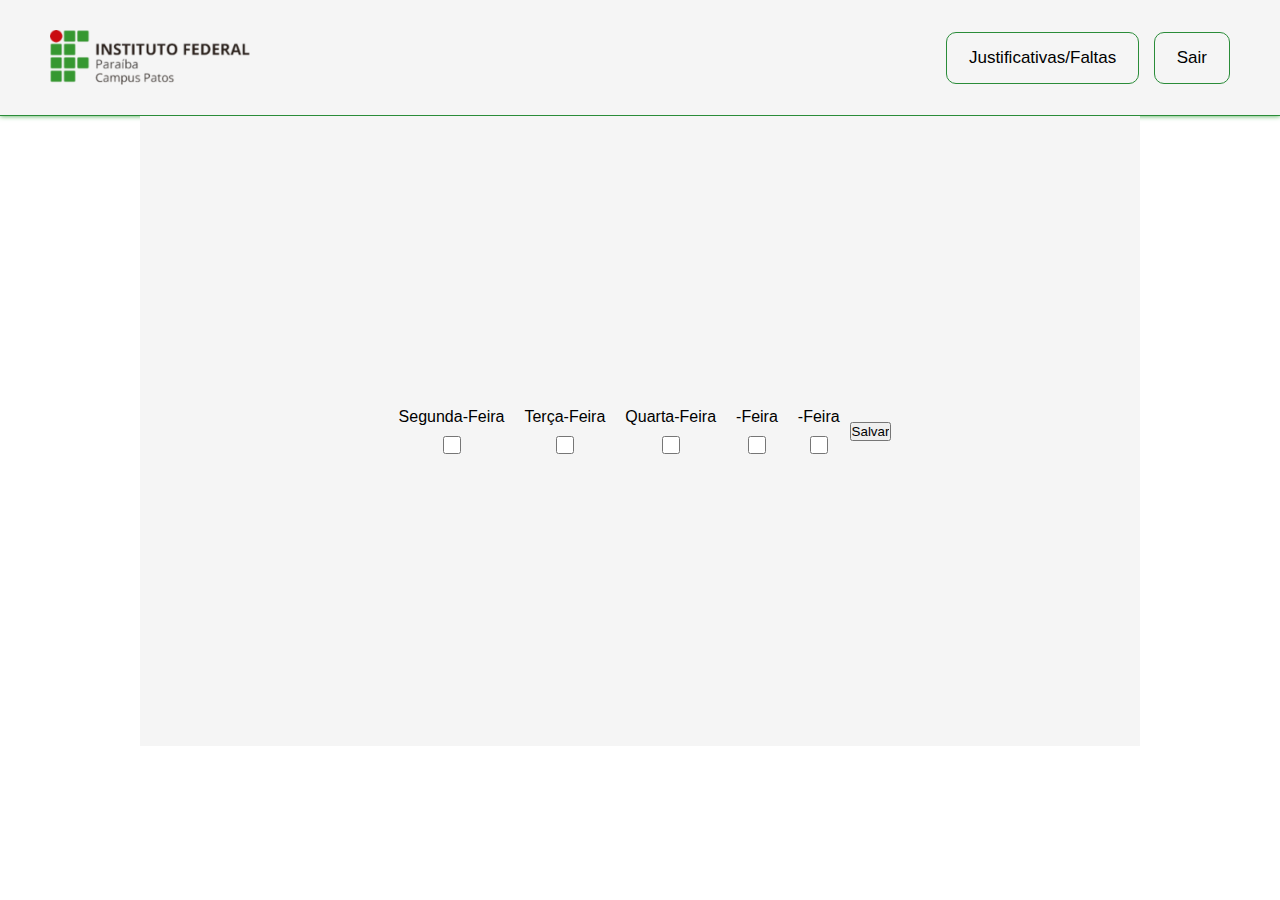
==== aluno.html @ 7cc7945e "navbar e seção de marcar o almoço" ====
<!DOCTYPE html>
<html lang="en">
<head>
    <meta charset="UTF-8">
    <meta http-equiv="X-UA-Compatible" content="IE=edge">
    <meta name="viewport" content="width=device-width, initial-scale=1.0">
    <link rel="stylesheet" href="css/aluno.css">
    <link rel="stylesheet" href="css/navbar.css">
    <title>Document</title>
</head>
<body>
    <header>
        <img src="images/ifpb-horizontal200.png" alt="logo horizontal do ifpb">
        <div class="nav_buttons">
            <a href="#"><button>Justificativas/Faltas</button></a>
            <a href="index.html"><button>Sair</button></a>
        </div>
    </header>
    <main>
        <section class="secao_almoco">
            <form action="regis_almoco.php" method="post">
                <div class="dias_semana">
                    <div class="dia">
                        <label for="segunda">Segunda-Feira</label>
                        <input type="checkbox" name="segunda" id="segunda" class="checkbox">
                    </div>
                    <div class="dia">
                        <label for="terca">Terça-Feira</label>
                        <input type="checkbox" name="terca" id="terca" class="checkbox">
                    </div>
                    <div class="dia">
                        <label for="quarta">Quarta-Feira</label>
                        <input type="checkbox" name="quarta" id="quarta" class="checkbox">
                    </div>
                    <div class="dia">
                        <label for="">-Feira</label>
                        <input type="checkbox" name="" id="" class="checkbox">
                    </div>
                    <div class="dia">
                        <label for="">-Feira</label>
                        <input type="checkbox" name="" id="" class="checkbox">
                    </div>
                </div>
                <div class="button_save">
                    <input type="submit" value="Salvar">
                </div>    
            </form>
        </section>
    </main>
</body>
</html>
---- css/aluno.css ----
@charset "UTF-8";

:root {
    --cor001: #44A64A;
    --cor002: #2A8C39;
    --cor003: #D93644;
    --cor004: #403837;
    --cor005: #0D0D0D;
    --cor006: #f5f5f5;
}

* {
    padding: 0px;
    margin: 0px;
    font-family: Arial, Helvetica, sans-serif;
}

body {
    width: 100vw;
    height: 97vh;
}

main {
    background-color: var(--cor006);
    margin: auto;
    min-width: 320px;
    max-width: 1000px;
}

section {
    height: 80vh;
}

.secao_almoco {
    display: flex;
    align-items: center;
    justify-content: center;
    height: 70vh;
}

form, div.dias_semana, div.dia {
    display: flex;
    align-items: center;
    justify-content: center;

}

div.dia {
    flex-direction: column;
    padding: 10px;
}

input.checkbox {
    width: 18px;
    height: 18px;
    margin-top: 10px;
}
---- css/navbar.css ----
@charset "UTF-8";

:root {
    --cor001: #44A64A;
    --cor002: #2A8C39;
    --cor003: #D93644;
    --cor004: #403837;
    --cor005: #0D0D0D;
    --cor006: #f5f5f5;
}

* {
    font-family: Arial, Helvetica, sans-serif;
}

header {
    display: flex;
    align-items: center;
    justify-content: space-between;
    background-color: var(--cor006);
    box-shadow: 0px 0px 5px var(--cor001);
    border-bottom: 1px solid var(--cor002);
    padding: 30px 50px;
}

button {
    background-color: transparent;
    padding: 15px 22px;
    margin-left: 10px;
    border: 1.5px solid var(--cor002);
    border-radius: 10px;
    font-size: 17px;
    cursor: pointer;
    transition: all 0.3s ease 0s;
}

button:hover {
    border: 1.5px solid var(--cor002);
    background-color: var(--cor001);
    color: white;
    box-shadow: 0px 0px 7px var(--cor002);
}
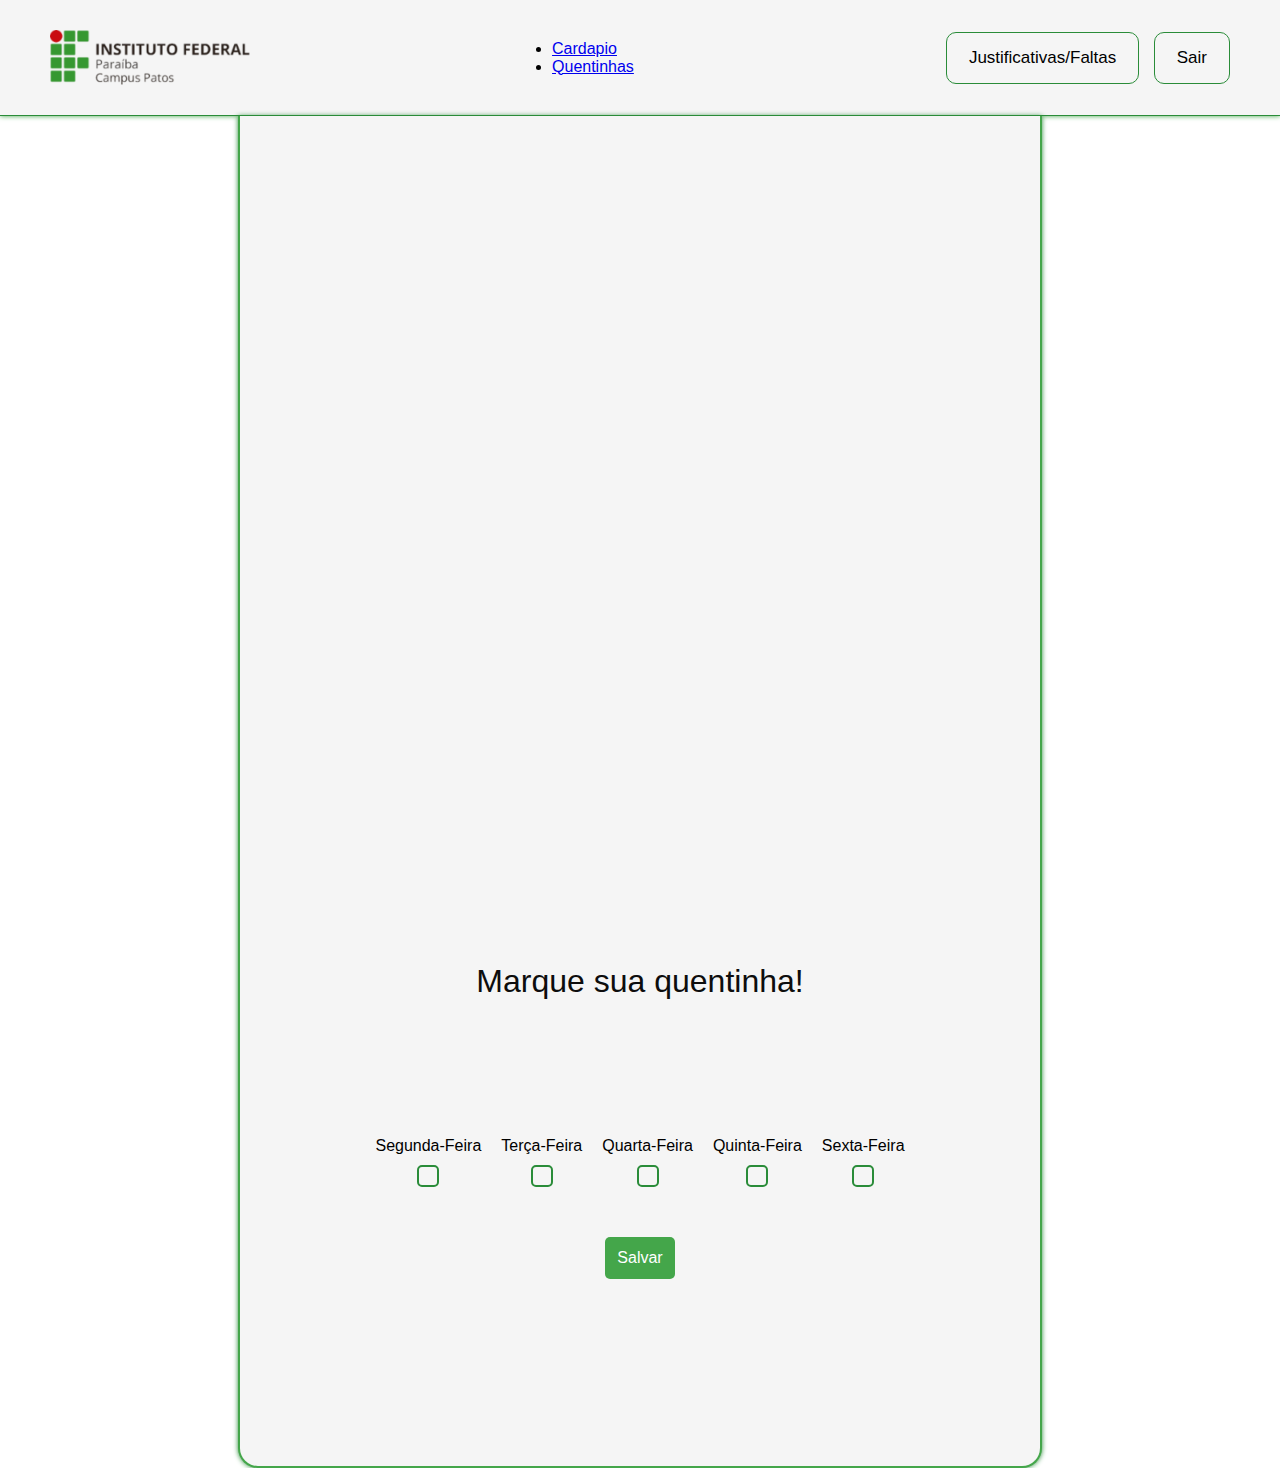
==== commit e28a5757: "seção para marcar as quentinhas" ====
--- a/aluno.html
+++ b/aluno.html
@@ -11,14 +11,23 @@
 <body>
     <header>
         <img src="images/ifpb-horizontal200.png" alt="logo horizontal do ifpb">
+        <nav>
+            <ul>
+                <li><a href="#secao_cardapio">Cardapio</a></li>
+                <li><a href="#secao_quentinha">Quentinhas</a></li>
+            </ul>
+        </nav>
         <div class="nav_buttons">
             <a href="#"><button>Justificativas/Faltas</button></a>
             <a href="index.html"><button>Sair</button></a>
         </div>
     </header>
     <main>
-        <section class="secao_almoco">
-            <form action="regis_almoco.php" method="post">
+        <section id="secao_cardapio" class="secao_cardapio">
+        </section>
+        <section id="secao_quentinha" class="secao_quentinha">
+            <h1>Marque sua quentinha!</h1>
+            <form action="regis_quentinha.php" method="post">
                 <div class="dias_semana">
                     <div class="dia">
                         <label for="segunda">Segunda-Feira</label>
@@ -33,16 +42,16 @@
                         <input type="checkbox" name="quarta" id="quarta" class="checkbox">
                     </div>
                     <div class="dia">
-                        <label for="">-Feira</label>
-                        <input type="checkbox" name="" id="" class="checkbox">
+                        <label for="quinta">Quinta-Feira</label>
+                        <input type="checkbox" name="quinta" id="quinta" class="checkbox">
                     </div>
                     <div class="dia">
-                        <label for="">-Feira</label>
-                        <input type="checkbox" name="" id="" class="checkbox">
+                        <label for="sexta">Sexta-Feira</label>
+                        <input type="checkbox" name="sexta" id="sexta" class="checkbox">
                     </div>
                 </div>
-                <div class="button_save">
-                    <input type="submit" value="Salvar">
+                <div class="div_button">
+                    <input class="button_save" type="submit" value="Salvar">
                 </div>    
             </form>
         </section>
--- a/css/aluno.css
+++ b/css/aluno.css
@@ -21,37 +21,119 @@
 }
 
 main {
+    margin: auto;
+    width: 800px;
     background-color: var(--cor006);
-    margin: auto;
-    min-width: 320px;
-    max-width: 1000px;
+    border: 2px solid var(--cor001);
+    border-top: none;
+    border-radius: 0px 0px 20px 20px;
+    box-shadow: 0px 0px 5px var(--cor002);
 }
 
 section {
     height: 80vh;
 }
 
-.secao_almoco {
+.secao_quentinha {
     display: flex;
     align-items: center;
-    justify-content: center;
+    justify-content: space-evenly;
+    flex-direction: column;
     height: 70vh;
+}
+
+.secao_quentinha h1 {
+    color: var(--cor005);
+    font-size: 2em;
+    font-weight: normal;
 }
 
 form, div.dias_semana, div.dia {
     display: flex;
     align-items: center;
     justify-content: center;
+}
 
+form {
+    display: flex;
+    align-items: center;
+    justify-content: center;
+    flex-direction: column;
+    margin-bottom: 60px;
+    font-size: 1em;
+}
+
+div.dias_semana {
+    display: flex;
+    align-items: center;
+    justify-content: center;
+    margin-bottom: 30px;
 }
 
 div.dia {
+    display: flex;
+    align-items: center;
+    justify-content: center;
     flex-direction: column;
     padding: 10px;
 }
 
+label, input.checkbox {
+    cursor: pointer;
+}
+
 input.checkbox {
-    width: 18px;
-    height: 18px;
-    margin-top: 10px;
+    display: flex;
+    align-items: center;
+    justify-content: center;
+    position: relative;
+    margin: 10px;
+    appearance: none;
+    width: 22px;
+    height: 22px;
+    border: 2px solid var(--cor002);
+    border-radius: 5px;
+}
+
+input.checkbox:before {
+    content: "";
+    position: absolute;
+    width: 5px;
+    height: 10px;
+    top: 1px;
+    border-right: 3px solid var(--cor001);
+    border-bottom: 3px solid var(--cor001);
+    transform: rotate(45deg);
+    opacity: 0;
+    transition: all 0.2s ease-in-out;
+}
+
+input.checkbox:checked:before {
+    opacity: 1;
+}
+
+input.checkbox:focus {
+    box-shadow: 0px 0px 8px var(--cor002);
+}
+
+div.div_button {
+    display: flex;
+    align-items: center;
+    justify-content: end;
+}
+
+input.button_save {
+    background-color: var(--cor001);
+    padding: 12px;
+    border: none;
+    border-radius: 5px;
+    color: #ffffff;
+    font-size: 16px;
+    cursor: pointer;
+    transition: all 0.5s;
+}
+
+input.button_save:hover {
+    background-color: var(--cor002);
+    box-shadow: 0px 0px 10px #0d0d0d39;
 }--- a/css/navbar.css
+++ b/css/navbar.css
@@ -35,7 +35,6 @@
 }
 
 button:hover {
-    border: 1.5px solid var(--cor002);
     background-color: var(--cor001);
     color: white;
     box-shadow: 0px 0px 7px var(--cor002);
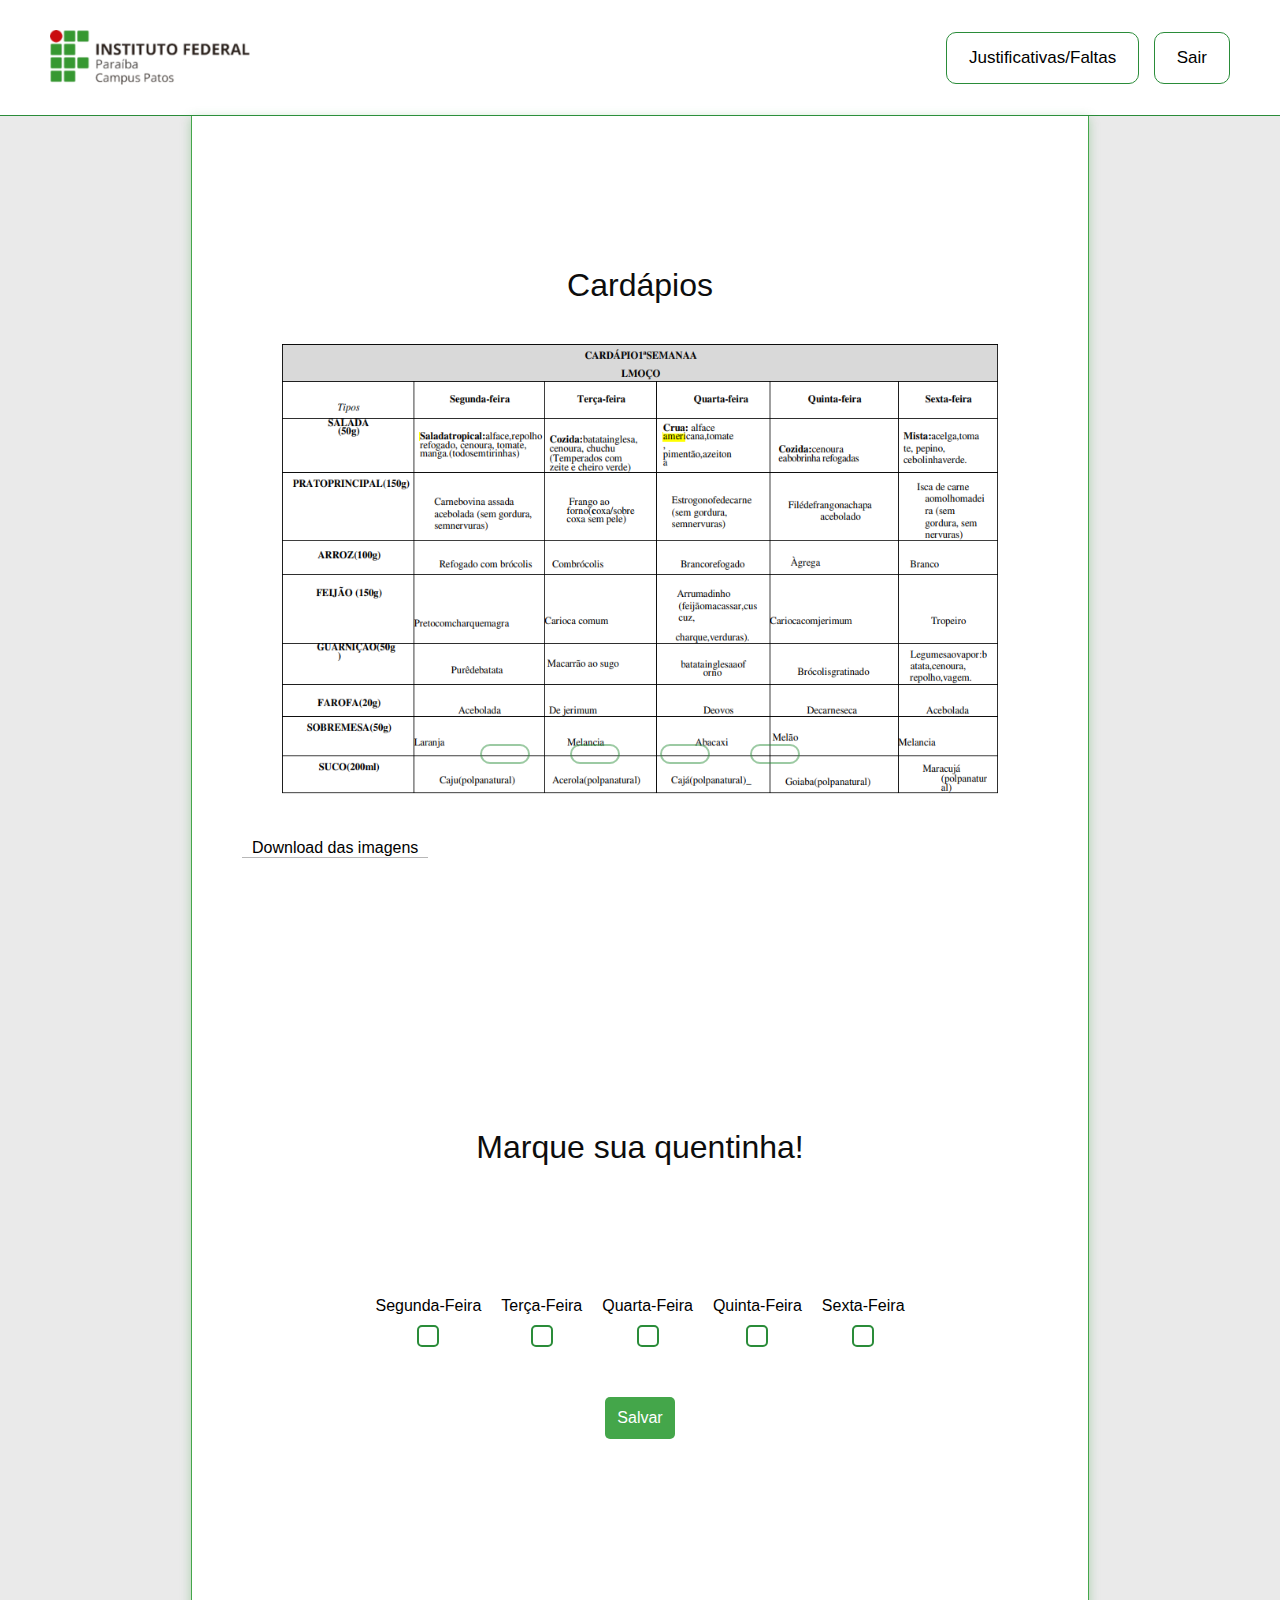
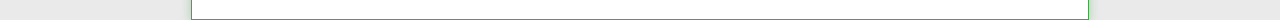
==== commit e7ea3609: "página aluna finalizada e página justificativa em andamento" ====
--- a/aluno.html
+++ b/aluno.html
@@ -6,54 +6,107 @@
     <meta name="viewport" content="width=device-width, initial-scale=1.0">
     <link rel="stylesheet" href="css/aluno.css">
     <link rel="stylesheet" href="css/navbar.css">
+    <script type="text/javascript" src="js/carrosel.js"></script>
     <title>Document</title>
 </head>
 <body>
     <header>
         <img src="images/ifpb-horizontal200.png" alt="logo horizontal do ifpb">
-        <nav>
-            <ul>
-                <li><a href="#secao_cardapio">Cardapio</a></li>
-                <li><a href="#secao_quentinha">Quentinhas</a></li>
-            </ul>
-        </nav>
         <div class="nav_buttons">
-            <a href="#"><button>Justificativas/Faltas</button></a>
+            <a href="falta_justificativa.html"><button>Justificativas/Faltas</button></a>
             <a href="index.html"><button>Sair</button></a>
         </div>
     </header>
     <main>
         <section id="secao_cardapio" class="secao_cardapio">
+
+            <h1>Cardápios</h1>
+
+            <div class="slider">
+                <div class="slides">
+
+                    <input type="radio" name="radio-btn" id="radio1">
+                    <input type="radio" name="radio-btn" id="radio2">
+                    <input type="radio" name="radio-btn" id="radio3">
+                    <input type="radio" name="radio-btn" id="radio4">
+
+                    <div class="slide" id="slide-first">
+                        <img src="images/almoco001.PNG" alt="image do cardapio">
+                    </div>
+                    <div class="slide">
+                        <img src="images/almoco002.PNG" alt="image do cardapio">
+                    </div>
+                    <div class="slide">
+                        <img src="images/jantar001.PNG" alt="image do cardapio">
+                    </div>
+                    <div class="slide">
+                        <img src="images/jantar002.PNG" alt="image do cardapio">
+                    </div>
+
+                </div>
+
+                    <div class="navegation-manual">
+                        <label for="radio1" class="manual-btn"></label>
+                        <label for="radio2" class="manual-btn"></label>
+                        <label for="radio3" class="manual-btn"></label>
+                        <label for="radio4" class="manual-btn"></label>
+                    </div>
+
+            </div>
+
+            <div class="div_download">
+                <div class="btn_download">
+                    <span>Download das imagens</span>
+                    <ul>    
+                        <li><a href="images/almoco001.PNG" download>almoço 1</a></li>
+                        <li><a href="images/almoco002.PNG" download>almoço 2</a></li>
+                        <li><a href="images/jantar001.PNG" download>jantar 1</a></li>
+                        <li><a href="images/jantar002.PNG" download>jantar 2</a></li>
+                    </ul>
+                </div>
+            </div>
+
         </section>
         <section id="secao_quentinha" class="secao_quentinha">
+
             <h1>Marque sua quentinha!</h1>
             <form action="regis_quentinha.php" method="post">
-                <div class="dias_semana">
+
+            <div class="dias_semana">
+
                     <div class="dia">
                         <label for="segunda">Segunda-Feira</label>
                         <input type="checkbox" name="segunda" id="segunda" class="checkbox">
                     </div>
+
                     <div class="dia">
                         <label for="terca">Terça-Feira</label>
                         <input type="checkbox" name="terca" id="terca" class="checkbox">
                     </div>
+
                     <div class="dia">
                         <label for="quarta">Quarta-Feira</label>
                         <input type="checkbox" name="quarta" id="quarta" class="checkbox">
                     </div>
+
                     <div class="dia">
                         <label for="quinta">Quinta-Feira</label>
                         <input type="checkbox" name="quinta" id="quinta" class="checkbox">
                     </div>
+
                     <div class="dia">
                         <label for="sexta">Sexta-Feira</label>
                         <input type="checkbox" name="sexta" id="sexta" class="checkbox">
                     </div>
+
                 </div>
+
                 <div class="div_button">
                     <input class="button_save" type="submit" value="Salvar">
                 </div>    
+
             </form>
+
         </section>
     </main>
 </body>
--- a/css/aluno.css
+++ b/css/aluno.css
@@ -2,12 +2,13 @@
 
 :root {
     --cor001: #44A64A;
-    --cor002: #2A8C39;
+    --cor002: #2A8C39;  
     --cor003: #D93644;
     --cor004: #403837;
     --cor005: #0D0D0D;
-    --cor006: #f5f5f5;
-}
+}
+
+/* inicio da estilização gerais */
 
 * {
     padding: 0px;
@@ -16,36 +17,161 @@
 }
 
 body {
-    width: 100vw;
+    background-color: #eaeaea;
+}
+
+main {
+    margin: 0 auto;
+    width: 70vw;
+    background-color: #ffffff;
+    border: 1px solid var(--cor001);
+    border-top: none;
+    box-shadow: 0px 2px 10px #44a64b61;
+}
+
+section {
+    display: flex;
+    justify-content: center;
+    align-items: center;
+    flex-direction: column;
     height: 97vh;
 }
 
-main {
-    margin: auto;
-    width: 800px;
-    background-color: var(--cor006);
-    border: 2px solid var(--cor001);
-    border-top: none;
-    border-radius: 0px 0px 20px 20px;
-    box-shadow: 0px 0px 5px var(--cor002);
-}
-
-section {
-    height: 80vh;
-}
-
-.secao_quentinha {
-    display: flex;
-    align-items: center;
-    justify-content: space-evenly;
-    flex-direction: column;
-    height: 70vh;
-}
-
-.secao_quentinha h1 {
+h1 {
+    margin-top: 20px;
     color: var(--cor005);
     font-size: 2em;
     font-weight: normal;
+}
+
+/* inicio da estilização gerais */
+
+/* inicio da estilização da seção dos cardápios */
+
+.slider {
+    margin-top: 40px;
+    width: 80%;
+    height: 450px;
+    overflow: hidden;
+}
+
+.slides {
+    width: 500%;
+    height: 450px;
+    display: flex;
+}
+
+.slides input[type=radio]{
+    display: none;
+}
+
+.slide {
+    width: 20%;
+    transition: 1s;
+}
+
+.slide img {
+    width: 100%;
+    height: 450px;
+}
+
+.navegation-manual {
+    margin-top: -50px;
+    display: flex;
+    justify-content: center;
+}
+
+.manual-btn {
+    border: 2px solid #2a8c3976;
+    padding: 8px;
+    width: 30px;
+    border-radius: 10px;
+    cursor: pointer;
+    transition: .5s;
+}
+
+.manual-btn:not(:last-child) {
+    margin-right: 40px;
+}
+
+.manual-btn:hover {
+    background-color: #2a8c3976;
+}
+
+#radio1:checked ~ #slide-first {
+    margin-left: 0;
+}
+
+#radio2:checked ~ #slide-first {
+    margin-left: -20%;
+}
+
+#radio3:checked ~ #slide-first {
+    margin-left: -40%;
+}
+
+#radio4:checked ~ #slide-first {
+    margin-left: -60%;
+}
+
+.div_download {
+    width: 100%;
+    padding-top: 40px;
+}
+
+.btn_download {
+    position: relative;
+    display: inline-flex;
+    margin-left: 50px;
+    padding: 5px 10px 0 10px;
+    border-bottom: 1px solid #0d0d0d4c;
+    transition: all .5s;
+}
+
+.btn_download:hover {
+    border-bottom: 1px solid var(--cor001);
+}
+
+.btn_download:hover ul {
+    display: block;
+}
+
+.btn_download ul {
+    display: none;
+    top: 105%;
+    width: 150px;
+    position: absolute;
+    background-color: transparent;
+    border: 1px solid #eeeeee;
+    list-style: none;
+    box-shadow: 0px 0px 5px #0d0d0d3e;
+}
+
+.btn_download ul li a {
+    display: block;
+}
+
+.btn_download ul li a {
+    padding: 10px 20px;
+    color: #0D0D0D;
+    text-decoration: none;
+    transition: all .5s;
+}
+
+.btn_download a:hover {
+    background-color: #eeeeee;
+}
+
+/* fim da estilização da seção dos cardápios */
+
+/* estilização da seção de marcar as quentinhas */
+
+.secao_quentinha {
+    display: flex;
+    align-items: center;
+    justify-content: space-evenly;
+    flex-direction: column;
+    height: 70vh;
 }
 
 form, div.dias_semana, div.dia {
@@ -136,4 +262,6 @@
 input.button_save:hover {
     background-color: var(--cor002);
     box-shadow: 0px 0px 10px #0d0d0d39;
-}+}
+
+/* fim da seção de marcar as quentinhas */--- a/css/navbar.css
+++ b/css/navbar.css
@@ -6,7 +6,7 @@
     --cor003: #D93644;
     --cor004: #403837;
     --cor005: #0D0D0D;
-    --cor006: #f5f5f5;
+    --cor006: #e6e6e6;
 }
 
 * {
@@ -17,8 +17,7 @@
     display: flex;
     align-items: center;
     justify-content: space-between;
-    background-color: var(--cor006);
-    box-shadow: 0px 0px 5px var(--cor001);
+    background-color: #ffffff;
     border-bottom: 1px solid var(--cor002);
     padding: 30px 50px;
 }
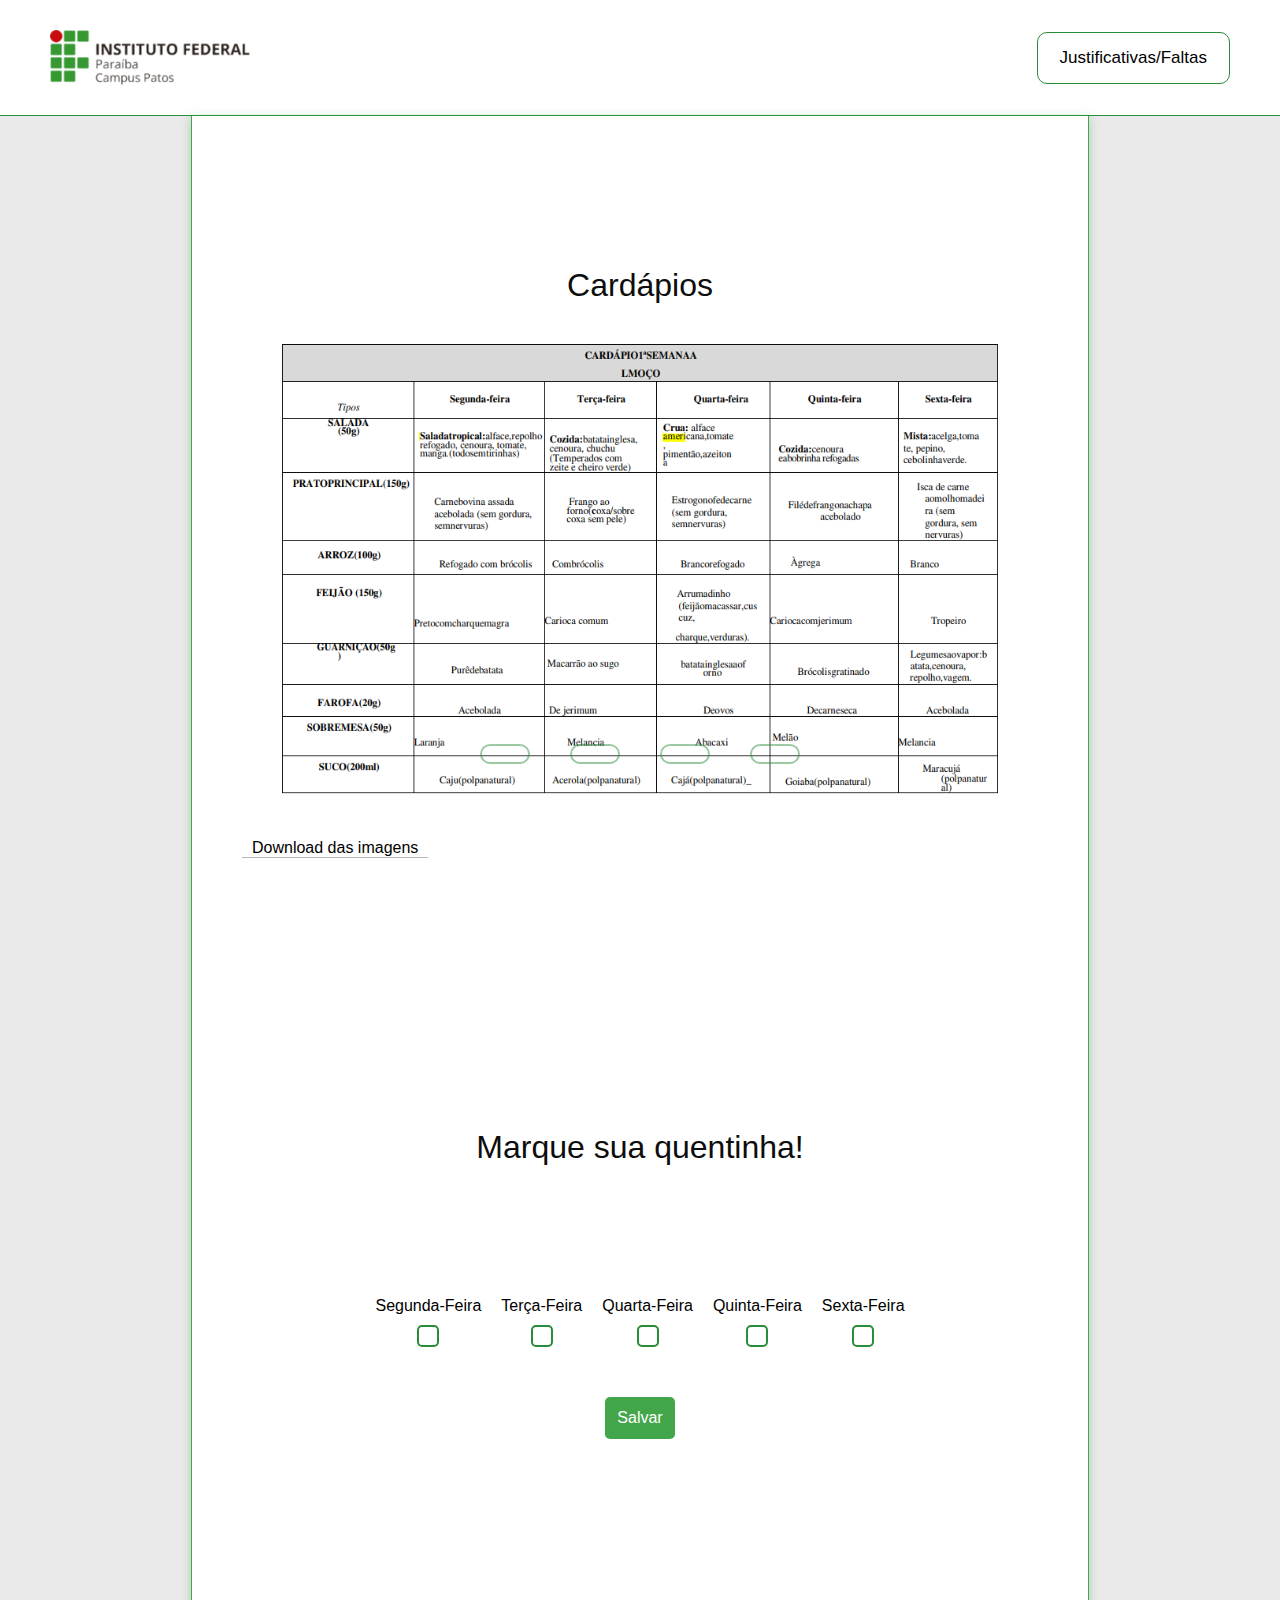
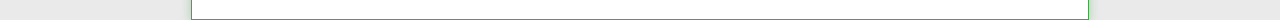
==== commit 6ed57b0e: "páginas do funcionário e valores no checkbox da marmita" ====
--- a/aluno.html
+++ b/aluno.html
@@ -14,7 +14,6 @@
         <img src="images/ifpb-horizontal200.png" alt="logo horizontal do ifpb">
         <div class="nav_buttons">
             <a href="falta_justificativa.html"><button>Justificativas/Faltas</button></a>
-            <a href="index.html"><button>Sair</button></a>
         </div>
     </header>
     <main>
@@ -76,27 +75,27 @@
 
                     <div class="dia">
                         <label for="segunda">Segunda-Feira</label>
-                        <input type="checkbox" name="segunda" id="segunda" class="checkbox">
+                        <input type="checkbox" name="segunda" id="segunda" value="1" class="checkbox">
                     </div>
 
                     <div class="dia">
                         <label for="terca">Terça-Feira</label>
-                        <input type="checkbox" name="terca" id="terca" class="checkbox">
+                        <input type="checkbox" name="terca" id="terca" value="1" class="checkbox">
                     </div>
 
                     <div class="dia">
                         <label for="quarta">Quarta-Feira</label>
-                        <input type="checkbox" name="quarta" id="quarta" class="checkbox">
+                        <input type="checkbox" name="quarta" id="quarta" vavalue="1" class="checkbox">
                     </div>
 
                     <div class="dia">
                         <label for="quinta">Quinta-Feira</label>
-                        <input type="checkbox" name="quinta" id="quinta" class="checkbox">
+                        <input type="checkbox" name="quinta" id="quinta" vavalue="1" class="checkbox">
                     </div>
 
                     <div class="dia">
                         <label for="sexta">Sexta-Feira</label>
-                        <input type="checkbox" name="sexta" id="sexta" class="checkbox">
+                        <input type="checkbox" name="sexta" id="sexta" value="1" class="checkbox">
                     </div>
 
                 </div>
--- a/css/navbar.css
+++ b/css/navbar.css
@@ -11,6 +11,8 @@
 
 * {
     font-family: Arial, Helvetica, sans-serif;
+    margin: 0;
+    padding: 0;
 }
 
 header {
@@ -25,7 +27,6 @@
 button {
     background-color: transparent;
     padding: 15px 22px;
-    margin-left: 10px;
     border: 1.5px solid var(--cor002);
     border-radius: 10px;
     font-size: 17px;
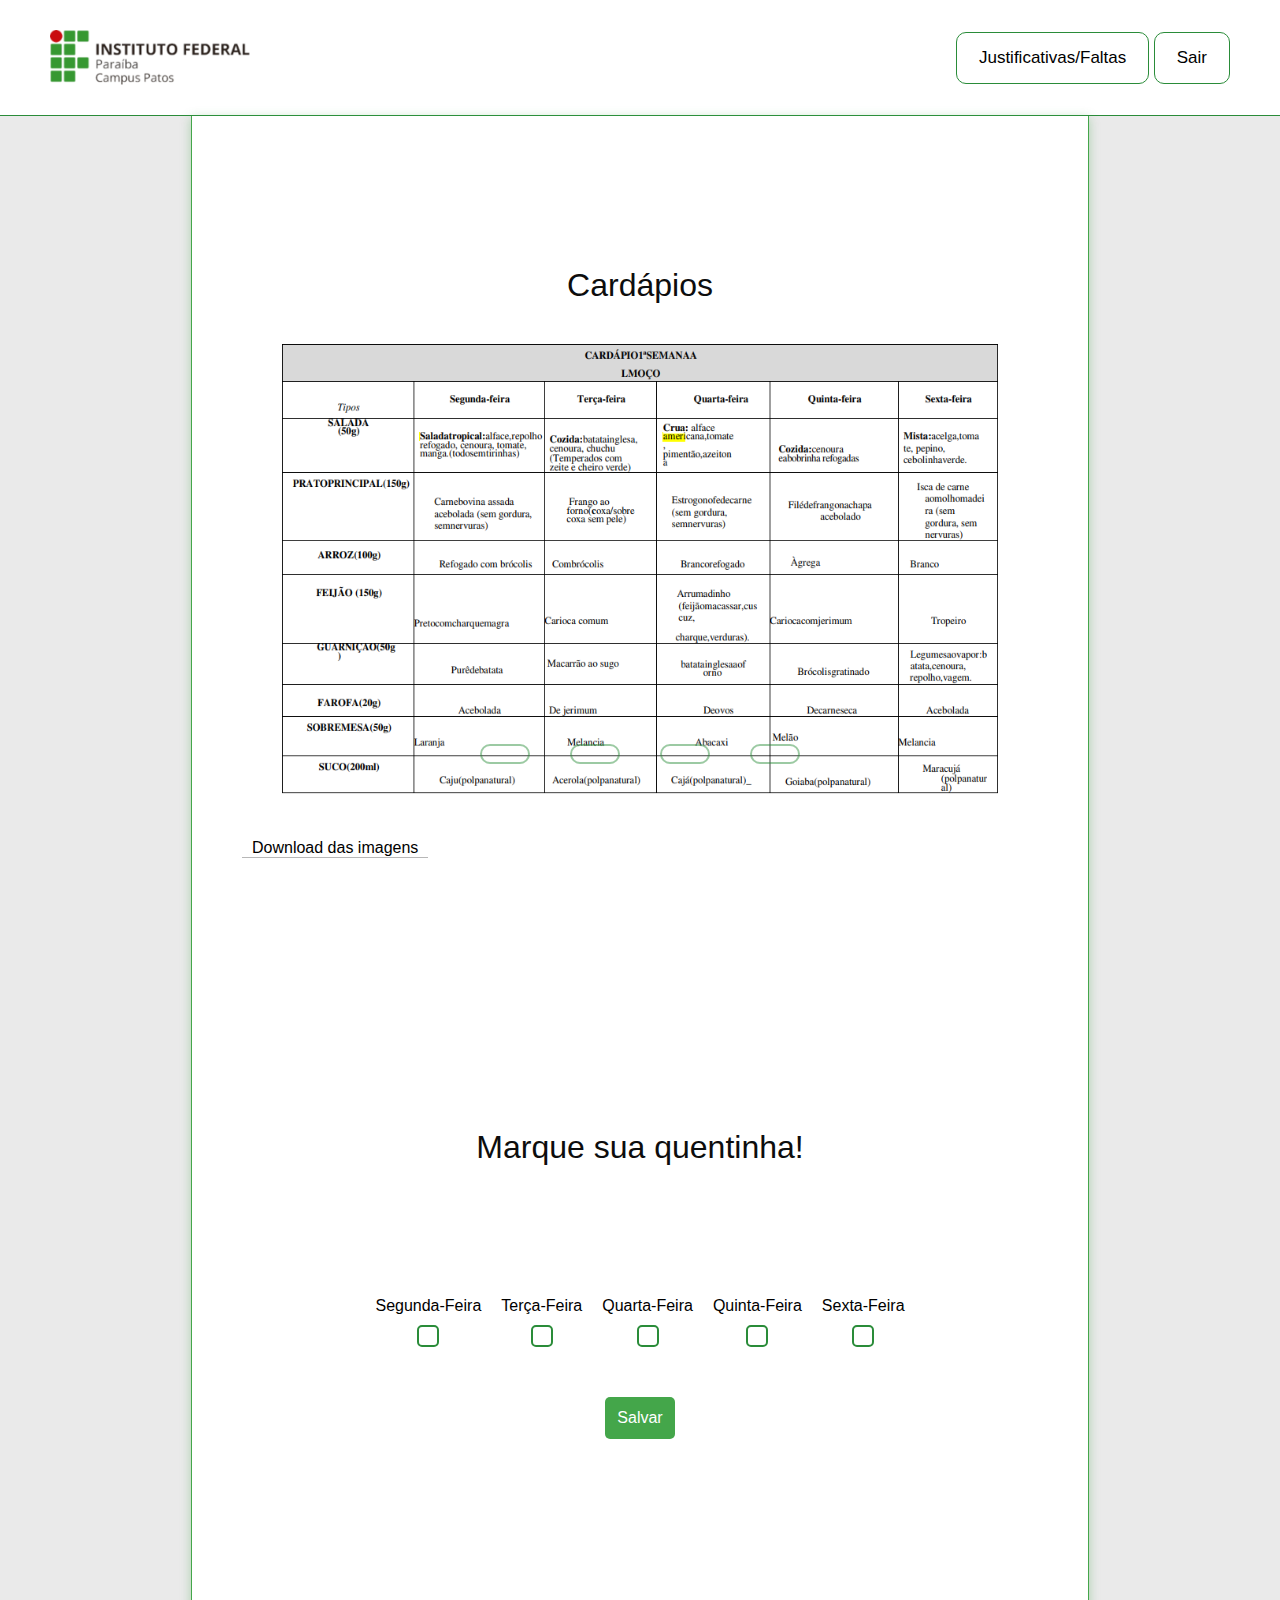
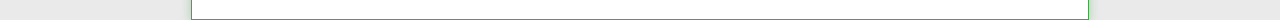
==== commit 6e5eb1ed: "Update aluno.html" ====
--- a/aluno.html
+++ b/aluno.html
@@ -14,6 +14,7 @@
         <img src="images/ifpb-horizontal200.png" alt="logo horizontal do ifpb">
         <div class="nav_buttons">
             <a href="falta_justificativa.html"><button>Justificativas/Faltas</button></a>
+            <a href="index.html"><button>Sair</button></a>
         </div>
     </header>
     <main>
@@ -69,33 +70,33 @@
         <section id="secao_quentinha" class="secao_quentinha">
 
             <h1>Marque sua quentinha!</h1>
-            <form action="regis_quentinha.php" method="post">
+            <form action="php/regis_quentinha.php" method="post">
 
             <div class="dias_semana">
 
                     <div class="dia">
                         <label for="segunda">Segunda-Feira</label>
-                        <input type="checkbox" name="segunda" id="segunda" value="1" class="checkbox">
+                        <input type="checkbox" name="segunda" id="segunda" class="checkbox">
                     </div>
 
                     <div class="dia">
                         <label for="terca">Terça-Feira</label>
-                        <input type="checkbox" name="terca" id="terca" value="1" class="checkbox">
+                        <input type="checkbox" name="terca" id="terca" class="checkbox">
                     </div>
 
                     <div class="dia">
                         <label for="quarta">Quarta-Feira</label>
-                        <input type="checkbox" name="quarta" id="quarta" vavalue="1" class="checkbox">
+                        <input type="checkbox" name="quarta" id="quarta" class="checkbox">
                     </div>
 
                     <div class="dia">
                         <label for="quinta">Quinta-Feira</label>
-                        <input type="checkbox" name="quinta" id="quinta" vavalue="1" class="checkbox">
+                        <input type="checkbox" name="quinta" id="quinta" class="checkbox">
                     </div>
 
                     <div class="dia">
                         <label for="sexta">Sexta-Feira</label>
-                        <input type="checkbox" name="sexta" id="sexta" value="1" class="checkbox">
+                        <input type="checkbox" name="sexta" id="sexta" class="checkbox">
                     </div>
 
                 </div>
@@ -109,4 +110,4 @@
         </section>
     </main>
 </body>
-</html>+</html>
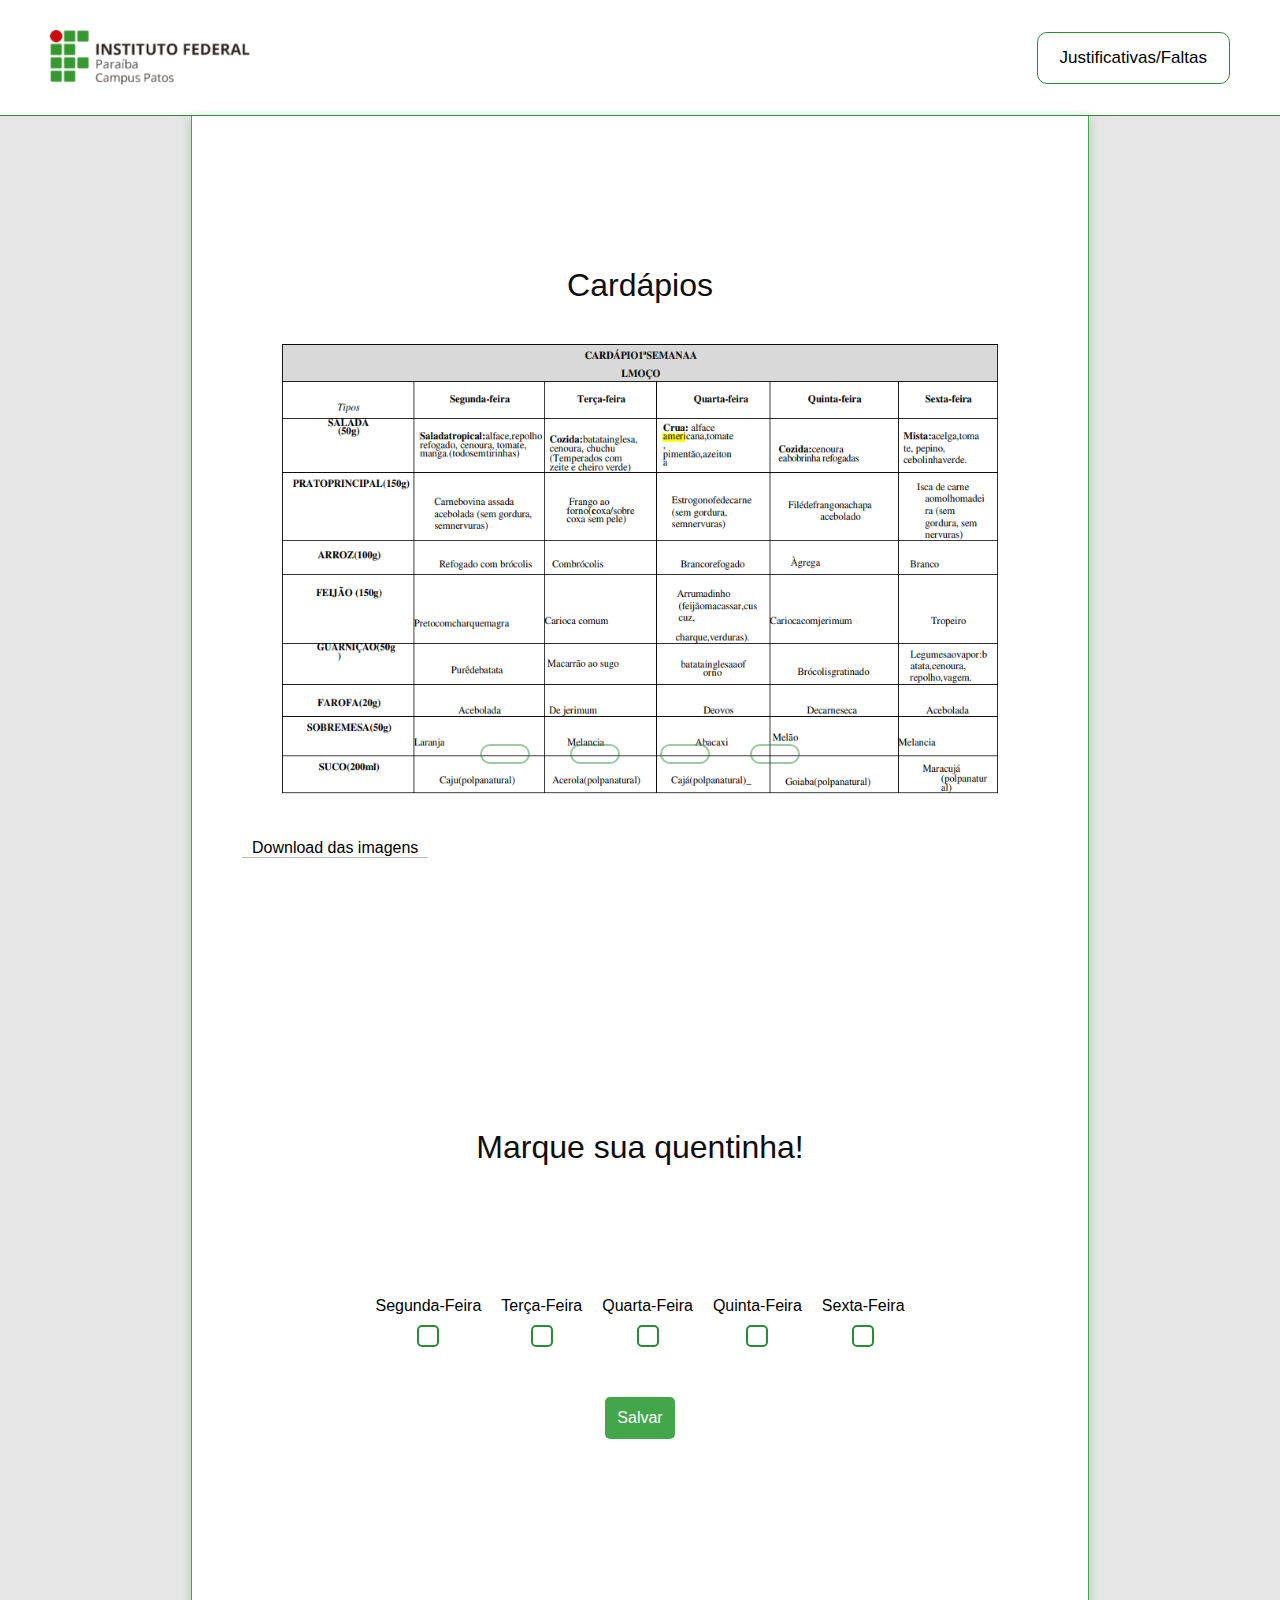
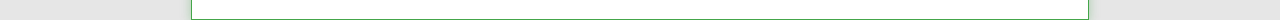
==== commit d3716d1d: "Merge branch 'main' of https://github.com/alessandro830/tcc-ifpb" ====
--- a/aluno.html
+++ b/aluno.html
@@ -14,7 +14,6 @@
         <img src="images/ifpb-horizontal200.png" alt="logo horizontal do ifpb">
         <div class="nav_buttons">
             <a href="falta_justificativa.html"><button>Justificativas/Faltas</button></a>
-            <a href="index.html"><button>Sair</button></a>
         </div>
     </header>
     <main>
@@ -76,27 +75,27 @@
 
                     <div class="dia">
                         <label for="segunda">Segunda-Feira</label>
-                        <input type="checkbox" name="segunda" id="segunda" class="checkbox">
+                        <input type="checkbox" name="segunda" id="segunda" value="1" class="checkbox">
                     </div>
 
                     <div class="dia">
                         <label for="terca">Terça-Feira</label>
-                        <input type="checkbox" name="terca" id="terca" class="checkbox">
+                        <input type="checkbox" name="terca" id="terca" value="1" class="checkbox">
                     </div>
 
                     <div class="dia">
                         <label for="quarta">Quarta-Feira</label>
-                        <input type="checkbox" name="quarta" id="quarta" class="checkbox">
+                        <input type="checkbox" name="quarta" id="quarta" vavalue="1" class="checkbox">
                     </div>
 
                     <div class="dia">
                         <label for="quinta">Quinta-Feira</label>
-                        <input type="checkbox" name="quinta" id="quinta" class="checkbox">
+                        <input type="checkbox" name="quinta" id="quinta" vavalue="1" class="checkbox">
                     </div>
 
                     <div class="dia">
                         <label for="sexta">Sexta-Feira</label>
-                        <input type="checkbox" name="sexta" id="sexta" class="checkbox">
+                        <input type="checkbox" name="sexta" id="sexta" value="1" class="checkbox">
                     </div>
 
                 </div>
--- a/css/aluno.css
+++ b/css/aluno.css
@@ -6,6 +6,7 @@
     --cor003: #D93644;
     --cor004: #403837;
     --cor005: #0D0D0D;
+    --cor006: #e6e6e6;
 }
 
 /* inicio da estilização gerais */
@@ -17,7 +18,7 @@
 }
 
 body {
-    background-color: #eaeaea;
+    background-color: var(--cor006);
 }
 
 main {
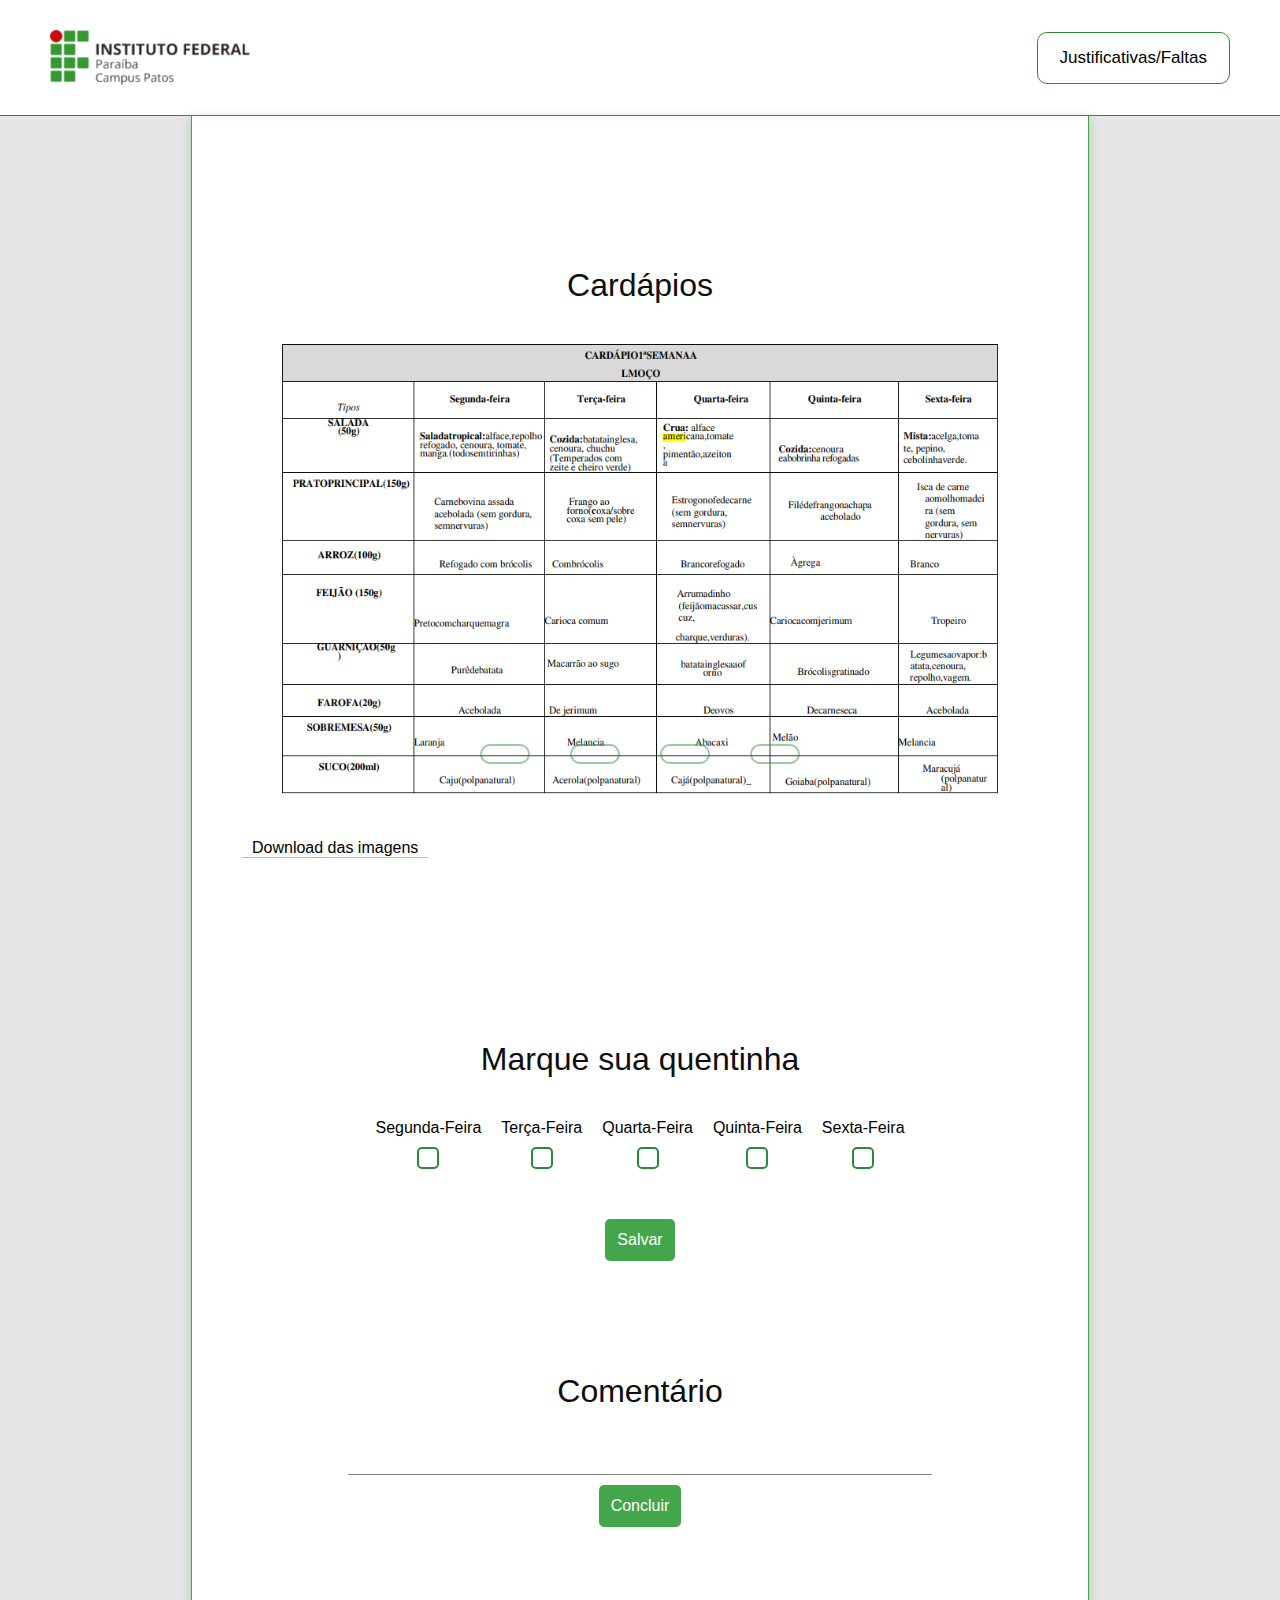
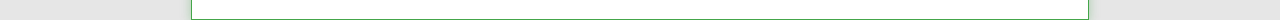
==== commit 6d15ea0f: "atualizações" ====
--- a/aluno.html
+++ b/aluno.html
@@ -68,7 +68,7 @@
         </section>
         <section id="secao_quentinha" class="secao_quentinha">
 
-            <h1>Marque sua quentinha!</h1>
+            <h1>Marque sua quentinha</h1>
             <form action="php/regis_quentinha.php" method="post">
 
             <div class="dias_semana">
@@ -106,6 +106,13 @@
 
             </form>
 
+            <h1>Comentário</h1>
+
+                <form action="" method="post" class="form_coment">
+                    <input type="text" name="comentario" id="comentario">
+                    <input type="submit" value="Concluir">
+                </form>
+
         </section>
     </main>
 </body>
--- a/css/aluno.css
+++ b/css/aluno.css
@@ -45,7 +45,7 @@
     font-weight: normal;
 }
 
-/* inicio da estilização gerais */
+/* fim da estilização gerais */
 
 /* inicio da estilização da seção dos cardápios */
 
@@ -249,7 +249,7 @@
     justify-content: end;
 }
 
-input.button_save {
+input[type="submit"] {
     background-color: var(--cor001);
     padding: 12px;
     border: none;
@@ -260,9 +260,33 @@
     transition: all 0.5s;
 }
 
-input.button_save:hover {
+input[type="submit"]:hover {
     background-color: var(--cor002);
     box-shadow: 0px 0px 10px #0d0d0d39;
 }
 
-/* fim da seção de marcar as quentinhas */+/* fim da seção de marcar as quentinhas */
+
+/* estilização da seção de comentário */
+
+form.form_coment {
+    width: 80%;
+}
+
+input[type="text"] {
+    width: 80%;
+    font-size: medium;
+    margin: 10px 0;
+    padding: 5px;
+    padding-bottom: 0;
+    border: none;
+    border-bottom: 1px solid gray;
+    transition: all .3s
+}
+
+input[type="text"]:focus {
+    outline: none;
+    border-bottom: 1px solid var(--cor002);
+}
+
+/* fim da seção de comentário */--- a/css/navbar.css
+++ b/css/navbar.css
@@ -10,9 +10,9 @@
 }
 
 * {
-    font-family: Arial, Helvetica, sans-serif;
     margin: 0;
     padding: 0;
+    font-family: Arial, Helvetica, sans-serif;
 }
 
 header {
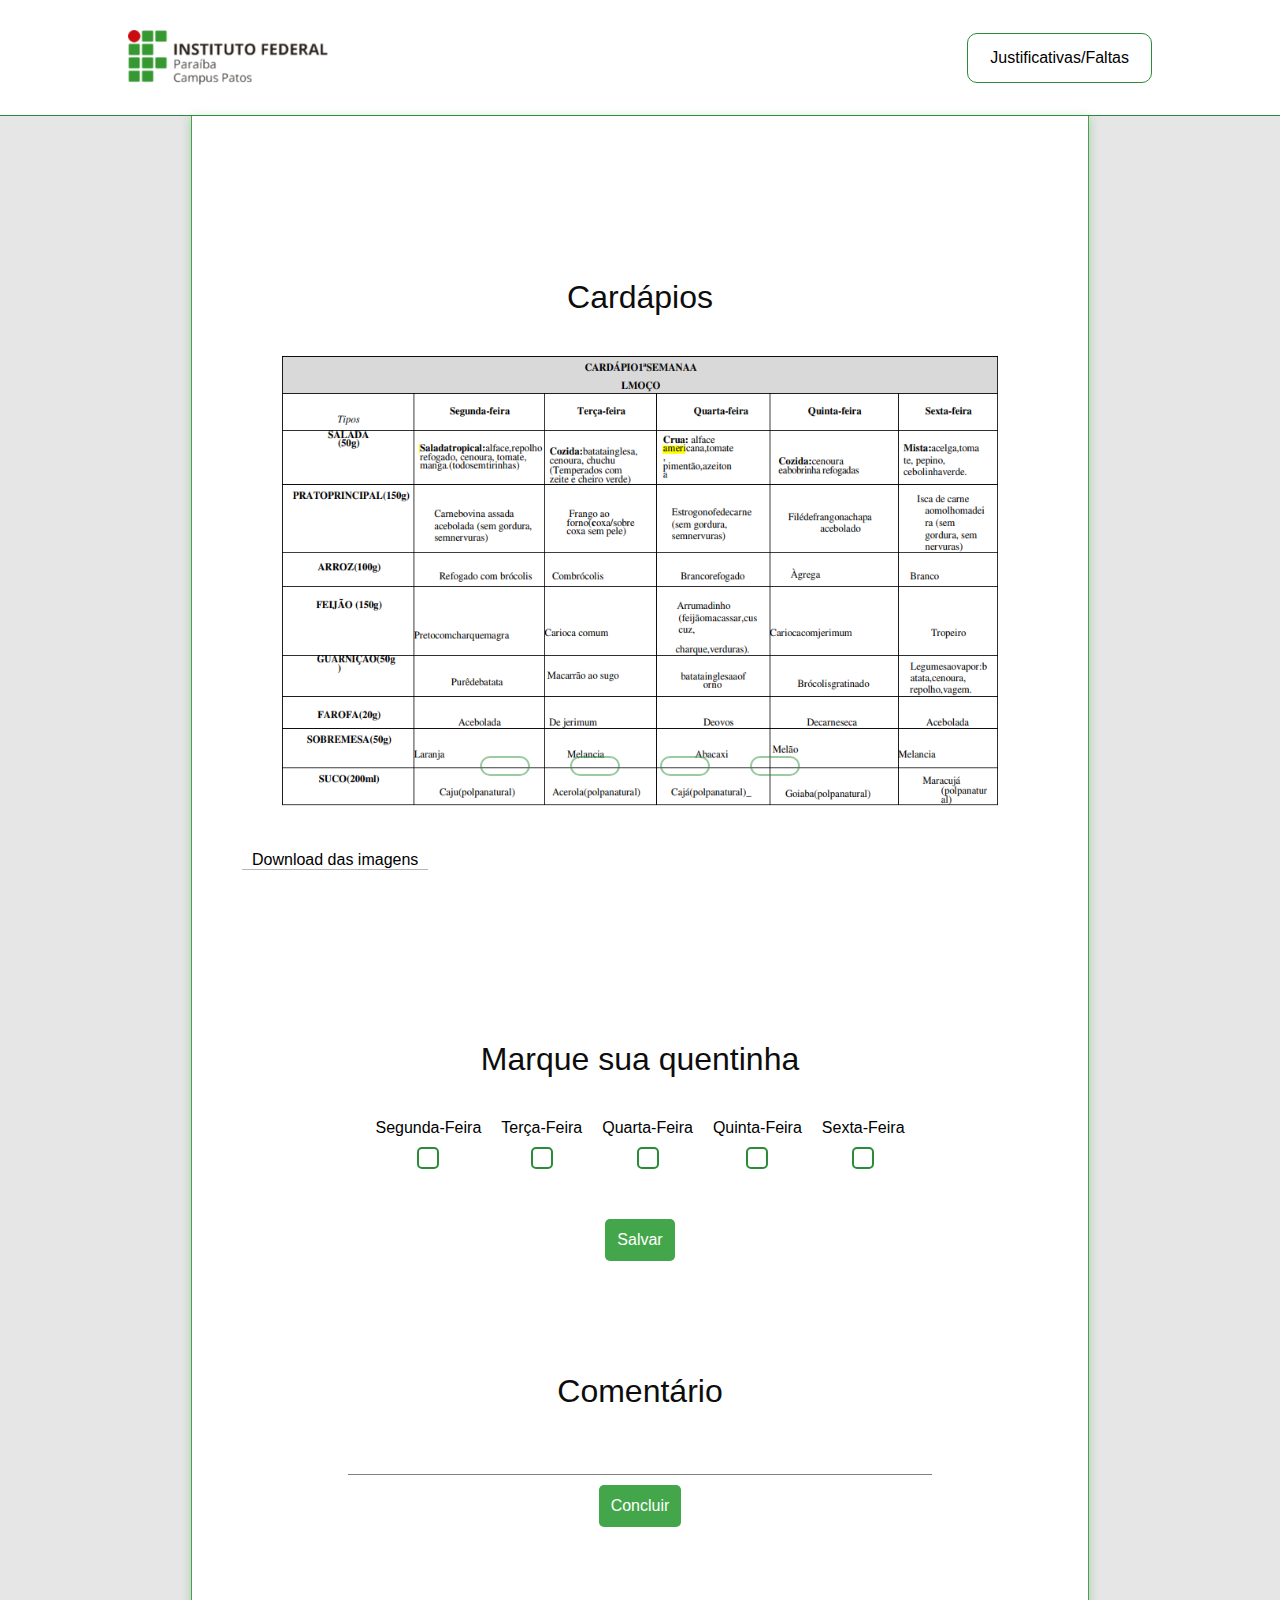
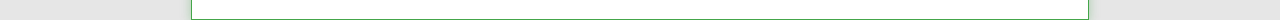
==== commit 587d2c66: "responsividade e adição de icons" ====
--- a/aluno.html
+++ b/aluno.html
@@ -7,6 +7,9 @@
     <link rel="stylesheet" href="css/aluno.css">
     <link rel="stylesheet" href="css/navbar.css">
     <script type="text/javascript" src="js/carrosel.js"></script>
+    <link rel="apple-touch-icon" sizes="180x180" href="images/apple-touch-icon.png">
+    <link rel="icon" type="image/png" sizes="32x32" href="images/favicon-32x32.png">
+    <link rel="icon" type="image/png" sizes="16x16" href="images/favicon-16x16.png">
     <title>Document</title>
 </head>
 <body>
@@ -109,7 +112,7 @@
             <h1>Comentário</h1>
 
                 <form action="" method="post" class="form_coment">
-                    <input type="text" name="comentario" id="comentario">
+                    <input type="text" name="comentario" id="comentario" autocomplete="off" required>
                     <input type="submit" value="Concluir">
                 </form>
 
--- a/css/aluno.css
+++ b/css/aluno.css
@@ -121,7 +121,7 @@
 }
 
 .btn_download {
-    position: relative;
+    position: absolute;
     display: inline-flex;
     margin-left: 50px;
     padding: 5px 10px 0 10px;
@@ -289,4 +289,31 @@
     border-bottom: 1px solid var(--cor002);
 }
 
-/* fim da seção de comentário */+/* fim da seção de comentário */
+
+@media screen and (max-width: 1000px) {
+    main {
+        width: 100%;
+        border: none;
+    }
+
+    .slider {
+        width: 90%;
+    }
+
+    .secao_quentinha h1 {
+        margin-bottom: 10px;
+    }
+    div.dias_semana {
+        width: 90%;
+    }
+
+    .dias_semana {
+        flex-wrap: wrap;
+        justify-content: space-around;
+    }
+
+    .secao_quentinha input[type="text"] {
+        width: 100%;
+    }
+}--- a/css/navbar.css
+++ b/css/navbar.css
@@ -21,7 +21,7 @@
     justify-content: space-between;
     background-color: #ffffff;
     border-bottom: 1px solid var(--cor002);
-    padding: 30px 50px;
+    padding: 30px 10%;
 }
 
 button {
@@ -29,13 +29,31 @@
     padding: 15px 22px;
     border: 1.5px solid var(--cor002);
     border-radius: 10px;
-    font-size: 17px;
+    font-size: 16px;
     cursor: pointer;
-    transition: all 0.3s ease 0s;
+    transition: all 0.3s;
 }
 
 button:hover {
     background-color: var(--cor001);
     color: white;
     box-shadow: 0px 0px 7px var(--cor002);
+}
+
+@media screen and (max-width:1000px) {
+    header {
+        padding: 30px 5%;
+    }
+
+    img {
+        width: 135px;
+    }
+
+    div.nav_buttons {
+        display: flex;
+    }
+
+    div.nav_buttons button {
+        padding: 10px 15px;
+    }
 }